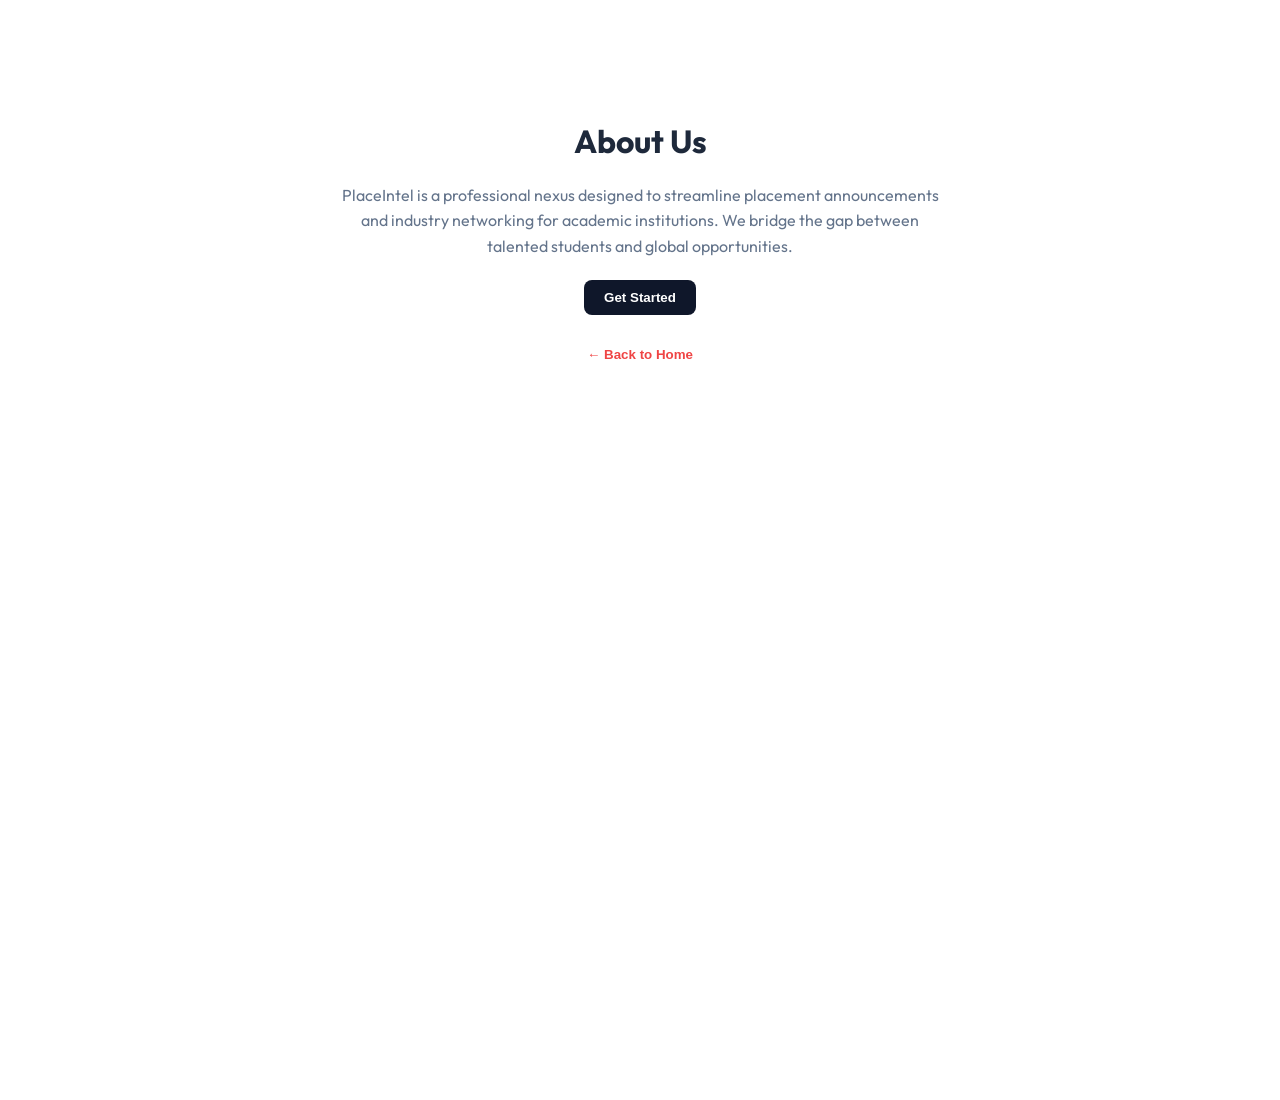
==== pages/about.html @ 0b4f7930 "(feat): frontend structuring" ====
<!DOCTYPE html>
<html lang="en">
<head>
    <meta charset="UTF-8" />
    <meta name="viewport" content="width=device-width, initial-scale=1.0" />
    <title>PlaceIntel | About</title>
    <link rel="stylesheet" href="../assets/css/styles.css" />
</head>
<body>
    <div id="about-page" style="padding: 100px; text-align: center; background: white; height: 100vh;">
        <h1>About Us</h1>
        <p style="max-width: 600px; margin: 20px auto; line-height: 1.6; color: var(--muted);">
            PlaceIntel is a professional nexus designed to streamline placement announcements and industry networking
            for academic institutions. We bridge the gap between talented students and global opportunities.
        </p>
        <button class="btn-primary" onclick="window.location.href='signup.html'">Get Started</button>
        <button class="logout-btn" style="margin: 20px auto; display: block;" onclick="window.location.href='../index.html'">← Back
            to Home</button>
    </div>
    <script src="../assets/js/app.js"></script>
</body>
</html>
---- assets/css/styles.css ----
@import url('https://fonts.googleapis.com/css2?family=Outfit:wght@300;400;600;800&display=swap');

:root {
    --navy: #0f172a;
    --cobalt: #3b82f6;
    --bg: #f8fafc;
    --white: #ffffff;
    --text: #1e293b;
    --muted: #64748b;
    --danger: #ef4444;
}

body {
    margin: 0;
    font-family: "Outfit", sans-serif;
    background: var(--bg);
    color: var(--text);
}

button {
    cursor: pointer;
    border: none;
    transition: 0.2s;
    border-radius: 8px;
}

.hidden {
    display: none !important;
}

/* Landing Page Enhancements */
.navbar {
    position: fixed;
    top: 0; left: 0; right: 0;
    height: 70px;
    display: flex;
    justify-content: space-between;
    align-items: center;
    padding: 0 5%;
    background: rgba(255, 255, 255, 0.85);
    backdrop-filter: blur(12px);
    z-index: 100;
    border-bottom: 1px solid rgba(0,0,0,0.05);
}

.nav-logo {
    font-size: 24px;
    font-weight: 800;
    color: var(--navy);
    text-decoration: none;
    display: flex;
    align-items: center;
    gap: 8px;
}

.nav-links {
    display: flex;
    gap: 30px;
    align-items: center;
}

.nav-link {
    text-decoration: none;
    color: var(--muted);
    font-weight: 600;
    transition: color 0.2s;
}

.nav-link:hover {
    color: var(--cobalt);
}

.hero {
    height: 100vh;
    display: flex;
    flex-direction: column;
    align-items: center;
    justify-content: center;
    background: linear-gradient(135deg, var(--navy) 0%, #1e3a8a 100%);
    color: white;
    text-align: center;
    position: relative;
    overflow: hidden;
    padding-top: 70px; /* Offset for navbar */
}

.hero::after {
    content: '';
    position: absolute;
    width: 700px;
    height: 700px;
    background: radial-gradient(circle, var(--cobalt) 0%, transparent 70%);
    opacity: 0.15;
    top: -150px;
    right: -150px;
    border-radius: 50%;
}

.hero h1 {
    font-size: 64px;
    font-weight: 800;
    margin-bottom: 20px;
    line-height: 1.1;
    z-index: 1;
}

.hero p {
    font-size: 20px;
    font-weight: 300;
    color: #cbd5e1;
    max-width: 600px;
    margin-bottom: 40px;
    z-index: 1;
}

.hero-btns {
    display: flex;
    gap: 20px;
    z-index: 1;
}

.features-section {
    padding: 100px 5%;
    background: var(--bg);
    text-align: center;
}

.features-section h2 {
    font-size: 40px;
    font-weight: 800;
    color: var(--navy);
    margin-bottom: 60px;
}

.features-grid {
    display: grid;
    grid-template-columns: repeat(auto-fit, minmax(300px, 1fr));
    gap: 40px;
    max-width: 1200px;
    margin: 0 auto;
}

.feature-card {
    background: white;
    padding: 40px 30px;
    border-radius: 20px;
    box-shadow: 0 4px 6px -1px rgba(0,0,0,0.05);
    transition: all 0.3s ease;
    border: 1px solid rgba(0,0,0,0.02);
}

.feature-card:hover {
    transform: translateY(-10px);
    box-shadow: 0 20px 25px -5px rgba(0,0,0,0.1);
}

.feature-icon {
    font-size: 40px;
    margin-bottom: 20px;
    display: inline-block;
    padding: 20px;
    background: #eff6ff;
    border-radius: 16px;
}

.feature-card h3 {
    font-size: 24px;
    color: var(--navy);
    margin-bottom: 15px;
}

.feature-card p {
    color: var(--muted);
    line-height: 1.6;
}

footer {
    background: var(--navy);
    color: var(--muted);
    padding: 40px 5%;
    text-align: center;
    border-top: 1px solid rgba(255,255,255,0.05);
}

.auth-wrapper {
    display: flex;
    height: 100vh;
}

.auth-side {
    flex: 1;
    background: var(--navy);
    color: white;
    display: flex;
    flex-direction: column;
    justify-content: center;
    padding: 60px;
}

.auth-main {
    flex: 1;
    display: flex;
    align-items: center;
    justify-content: center;
    background: white;
}

.auth-card {
    width: 360px;
}

input,
textarea {
    width: 100%;
    padding: 12px;
    margin: 10px 0;
    border: 1px solid #ddd;
    border-radius: 8px;
    box-sizing: border-box;
}

/* Navigation & Sidebar */
.app-container {
    display: flex;
    height: 100vh;
    overflow: hidden;
}

.sidebar {
    width: 260px;
    background: #fff;
    padding: 24px;
    box-shadow: 2px 0 10px rgba(0, 0, 0, 0.05);
    display: flex;
    flex-direction: column;
}

.nav-item {
    padding: 12px 16px;
    border-radius: 8px;
    margin-bottom: 8px;
    font-weight: 500;
    cursor: pointer;
    color: var(--muted);
}

.nav-item.active {
    background: #e7f0ff;
    color: var(--navy);
    font-weight: 700;
}

.logout-btn {
    margin-top: auto;
    color: var(--danger);
    font-weight: bold;
    background: none;
    text-align: left;
    padding: 12px;
}

/* Noticeboard UI */
.content {
    flex: 1;
    padding: 32px;
    overflow-y: auto;
}

.section-header {
    display: flex;
    justify-content: space-between;
    align-items: center;
    margin-bottom: 24px;
}

.notice-card {
    background: white;
    padding: 24px;
    border-radius: 16px;
    border-top: 4px solid var(--navy);
    box-shadow: 0 4px 12px rgba(0, 0, 0, 0.04);
    margin-bottom: 24px;
}

.deadline-tag {
    background: #fff5f5;
    color: #c53030;
    padding: 4px 10px;
    border-radius: 6px;
    font-size: 12px;
    font-weight: bold;
}

.card-footer {
    display: flex;
    gap: 12px;
    margin-top: 15px;
}

.btn-primary {
    background: var(--navy);
    color: white;
    padding: 10px 20px;
    font-weight: 600;
}

.btn-secondary {
    background: #edf2f7;
    color: var(--text);
    padding: 10px 20px;
}

/* Profile & Feed */
.profile-header {
    display: flex;
    align-items: center;
    gap: 24px;
    margin-bottom: 32px;
}

.avatar-wrapper {
    position: relative;
   width: 100px;
    height: 100px;
}

.profile-avatar {
    width: 100%;
    height: 100%;
    border-radius: 20px;
    background: #cbd5e0;
    object-fit: cover;
}

.feed-card {
    background: white;
    padding: 20px;
    border-radius: 12px;
    margin-bottom: 20px;
}

.attachment-pill {
    display: inline-block;
    background: #e2e8f0;
    padding: 4px 12px;
    border-radius: 20px;
    font-size: 12px;
    margin-top: 10px;
}

/* Modals */
.modal-bg {
    position: fixed;
    inset: 0;
    background: rgba(0, 0, 0, 0.6);
    display: none;
    justify-content: center;
    align-items: center;
    z-index: 1000;
}

.modal {
    background: white;
    padding: 32px;
    border-radius: 20px;
    width: 480px;
    max-height: 90vh;
    overflow-y: auto;
}
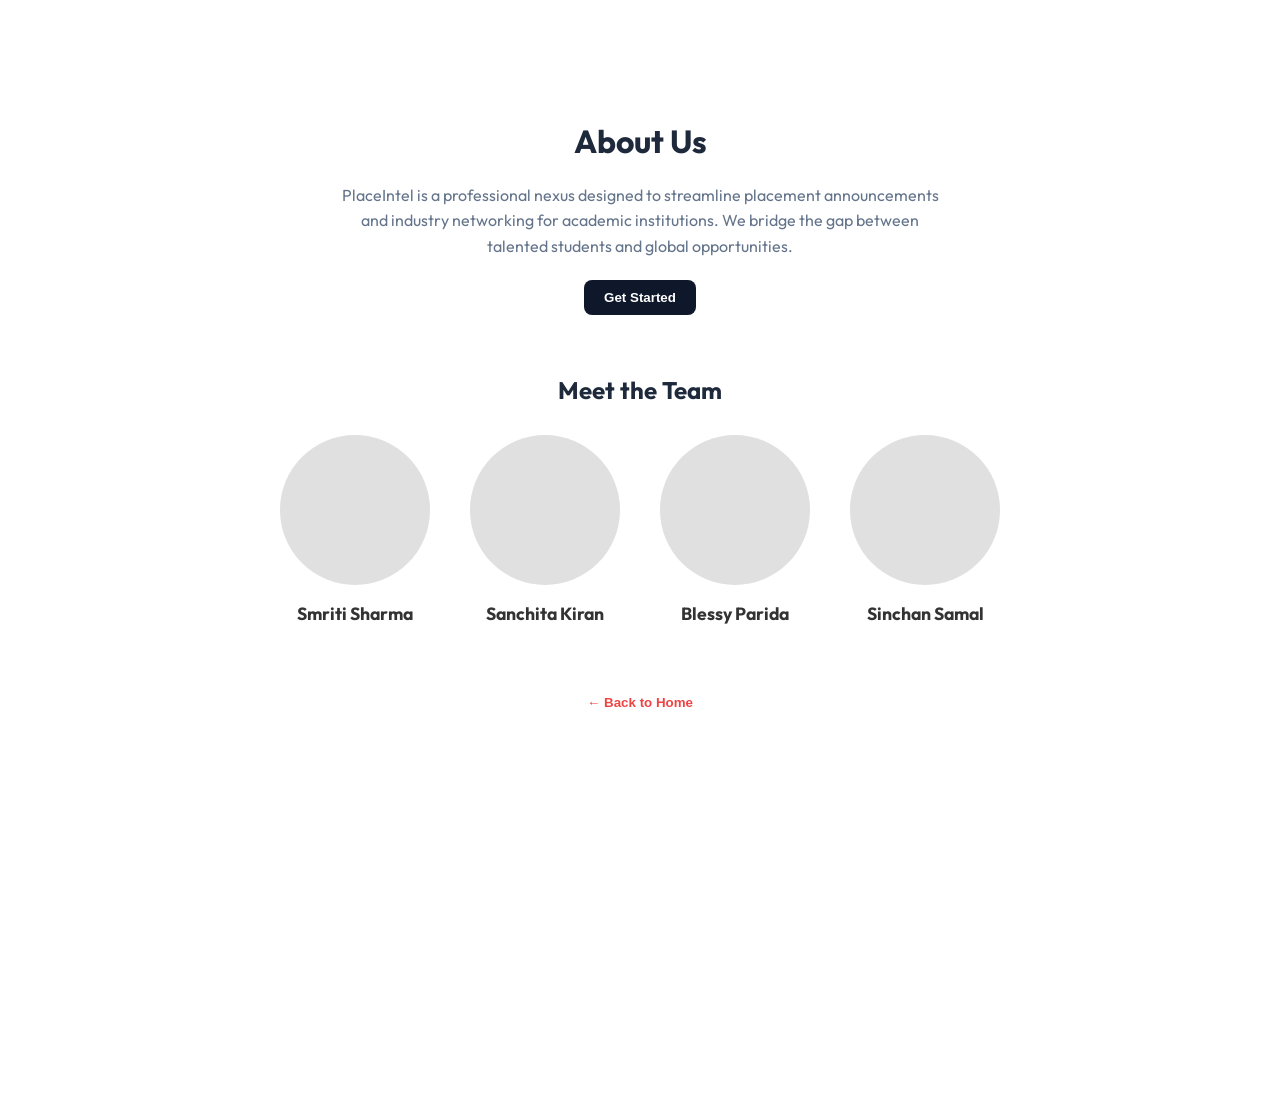
==== commit d331e5d7: "backend files" ====
--- a/pages/about.html
+++ b/pages/about.html
@@ -7,14 +7,44 @@
     <link rel="stylesheet" href="../assets/css/styles.css" />
 </head>
 <body>
-    <div id="about-page" style="padding: 100px; text-align: center; background: white; height: 100vh;">
+    <div id="about-page" style="padding: 100px; text-align: center; background: white; min-height: 100vh;">
         <h1>About Us</h1>
         <p style="max-width: 600px; margin: 20px auto; line-height: 1.6; color: var(--muted);">
             PlaceIntel is a professional nexus designed to streamline placement announcements and industry networking
             for academic institutions. We bridge the gap between talented students and global opportunities.
         </p>
-        <button class="btn-primary" onclick="window.location.href='signup.html'">Get Started</button>
-        <button class="logout-btn" style="margin: 20px auto; display: block;" onclick="window.location.href='../index.html'">← Back
+        <!-- Corrected to .jsp -->
+        <button class="btn-primary" onclick="window.location.href='signup.jsp'">Get Started</button>
+        
+        <div style="margin-top: 60px;">
+            <h2 style="margin-bottom: 30px;">Meet the Team</h2>
+            <div style="display: flex; justify-content: center; gap: 40px; flex-wrap: wrap;">
+                
+                <div style="text-align: center;">
+                    <div style="width: 150px; height: 150px; background-color: #e0e0e0; border-radius: 50%; margin: 0 auto 15px auto;"></div>
+                    <h3 style="font-size: 1.1rem; color: #333;">Smriti Sharma</h3>
+                </div>
+
+                <div style="text-align: center;">
+                    <div style="width: 150px; height: 150px; background-color: #e0e0e0; border-radius: 50%; margin: 0 auto 15px auto;"></div>
+                    <h3 style="font-size: 1.1rem; color: #333;">Sanchita Kiran</h3>
+                </div>
+
+                <div style="text-align: center;">
+                    <div style="width: 150px; height: 150px; background-color: #e0e0e0; border-radius: 50%; margin: 0 auto 15px auto;"></div>
+                    <h3 style="font-size: 1.1rem; color: #333;">Blessy Parida</h3>
+                </div>
+
+                <div style="text-align: center;">
+                    <div style="width: 150px; height: 150px; background-color: #e0e0e0; border-radius: 50%; margin: 0 auto 15px auto;"></div>
+                    <h3 style="font-size: 1.1rem; color: #333;">Sinchan Samal</h3>
+                </div>
+
+            </div>
+        </div>
+
+        <!-- Corrected to .jsp -->
+        <button class="logout-btn" style="margin: 40px auto 20px auto; display: block;" onclick="window.location.href='../index.jsp'">← Back
             to Home</button>
     </div>
     <script src="../assets/js/app.js"></script>
